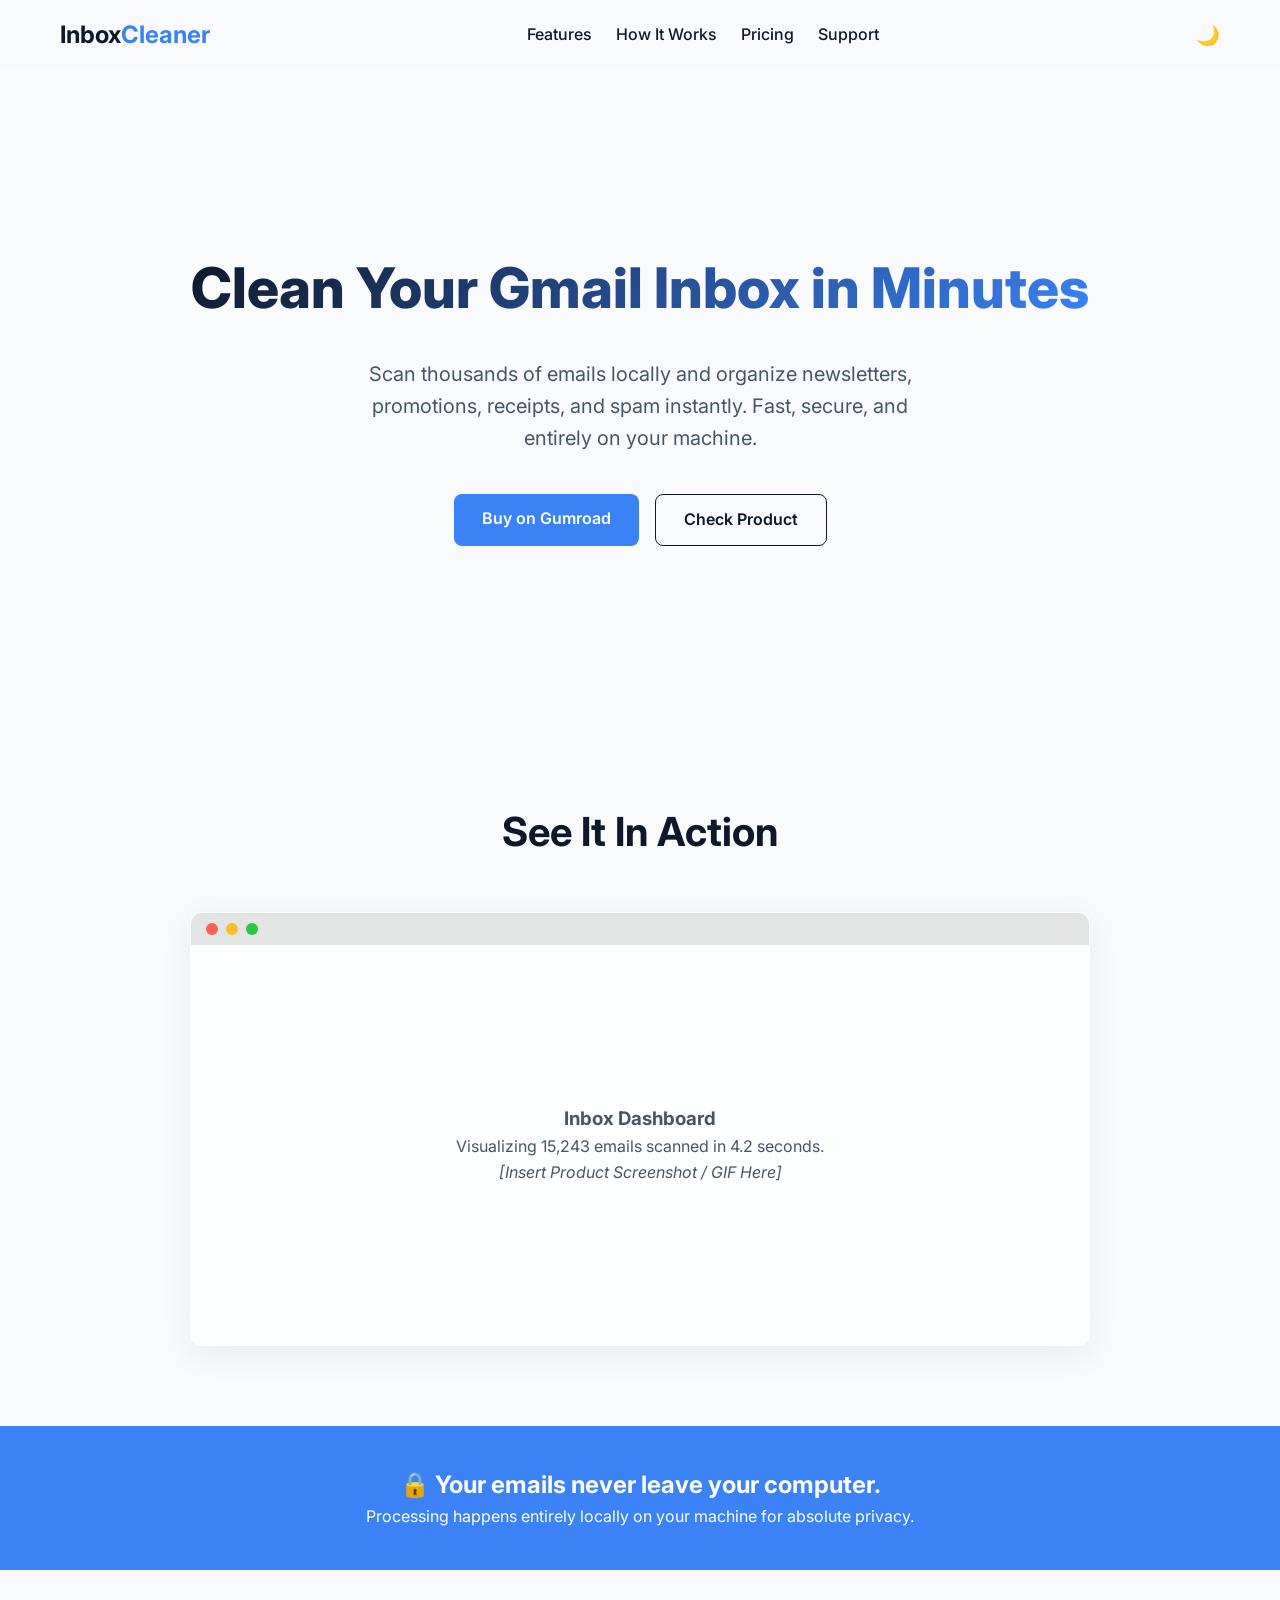
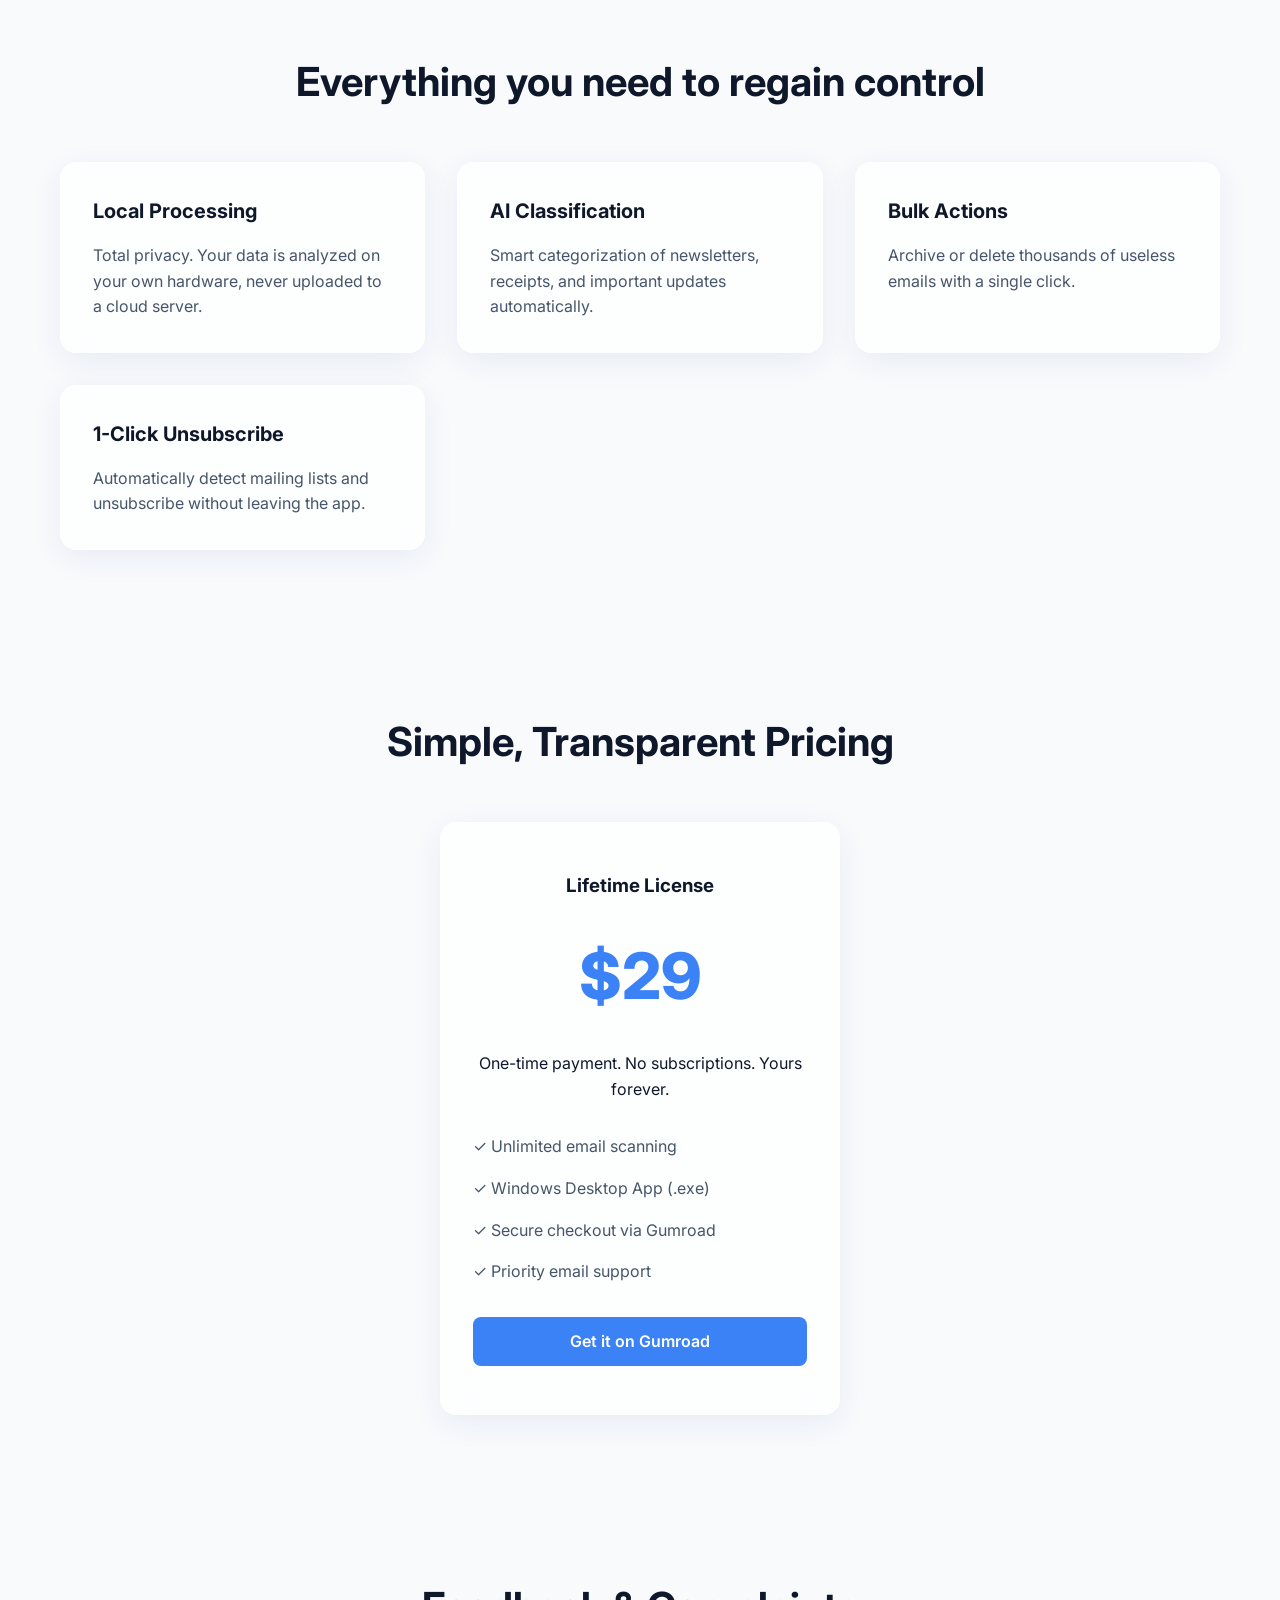
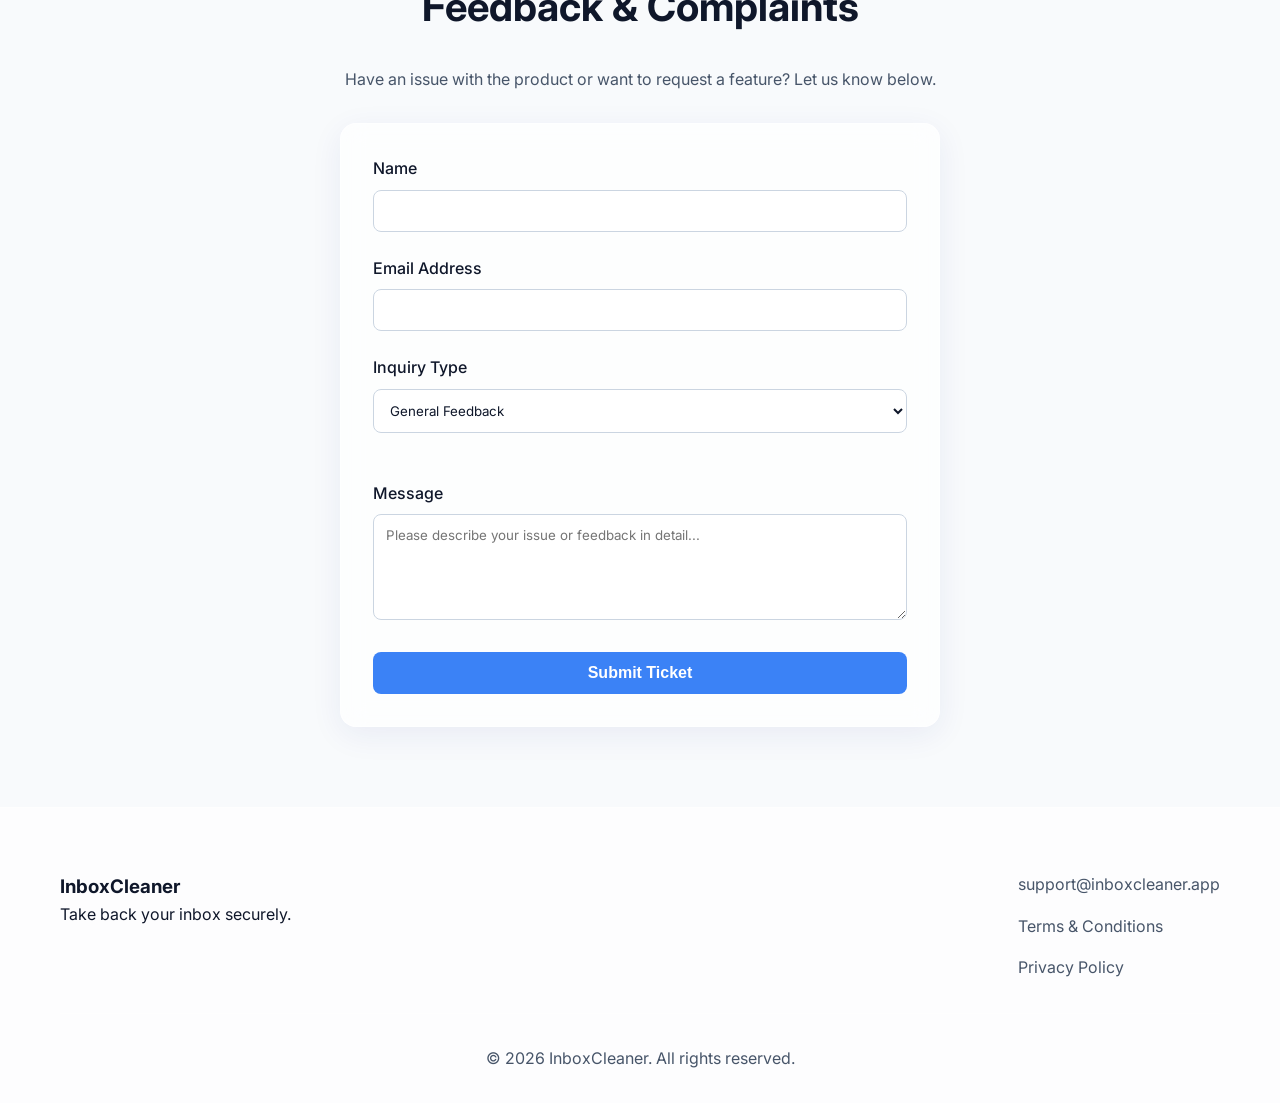
==== index.html @ 6bdd6418 "first commit" ====
<!DOCTYPE html>
<html lang="en">
<head>
    <meta charset="UTF-8">
    <meta name="viewport" content="width=device-width, initial-scale=1.0">
    <title>InboxCleaner | Clean Your Gmail Inbox in Minutes</title>
    <meta name="description" content="A powerful desktop application to scan, organize, and clean your Gmail inbox locally and securely.">
    <link rel="preconnect" href="https://fonts.googleapis.com">
    <link rel="preconnect" href="https://fonts.gstatic.com" crossorigin>
    <link href="https://fonts.googleapis.com/css2?family=Inter:wght@300;400;600;700&display=swap" rel="stylesheet">
    <link rel="stylesheet" href="styles.css">
</head>
<body>
    <nav class="navbar">
        <div class="container nav-container">
            <a href="index.html" class="logo">Inbox<span>Cleaner</span></a>
            <div class="nav-links">
                <a href="#features">Features</a>
                <a href="how.html">How It Works</a>
                <a href="#pricing">Pricing</a>
                <a href="#contact">Support</a>
            </div>
            <button id="theme-toggle" aria-label="Toggle Dark Mode">🌙</button>
        </div>
    </nav>

    <header class="hero section animate-on-scroll">
        <div class="container hero-content">
            <h1>Clean Your Gmail Inbox in Minutes</h1>
            <p>Scan thousands of emails locally and organize newsletters, promotions, receipts, and spam instantly. Fast, secure, and entirely on your machine.</p>
            <div class="hero-buttons">
                <a href="https://yourname.gumroad.com/l/inboxcleaner" target="_blank" class="btn btn-primary">Buy on Gumroad</a>
                <a href="#demo" class="btn btn-secondary">Check Product</a>
            </div>
        </div>
    </header>

    <section class="demo section animate-on-scroll" id="demo">
        <div class="container">
            <h2 class="section-title">See It In Action</h2>
            <div class="browser-mockup glass">
                <div class="mockup-header">
                    <span class="dot red"></span>
                    <span class="dot yellow"></span>
                    <span class="dot green"></span>
                </div>
                <div class="mockup-body">
                    <div class="demo-placeholder">
                        <h3>Inbox Dashboard</h3>
                        <p>Visualizing 15,243 emails scanned in 4.2 seconds.</p>
                        <p><em>[Insert Product Screenshot / GIF Here]</em></p>
                    </div>
                </div>
            </div>
        </div>
    </section>

    <section class="privacy-banner animate-on-scroll">
        <div class="container">
            <h2>🔒 Your emails never leave your computer.</h2>
            <p>Processing happens entirely locally on your machine for absolute privacy.</p>
        </div>
    </section>

    <section class="features section" id="features">
        <div class="container">
            <h2 class="section-title animate-on-scroll">Everything you need to regain control</h2>
            <div class="grid features-grid">
                <div class="card glass animate-on-scroll">
                    <h3>Local Processing</h3>
                    <p>Total privacy. Your data is analyzed on your own hardware, never uploaded to a cloud server.</p>
                </div>
                <div class="card glass animate-on-scroll">
                    <h3>AI Classification</h3>
                    <p>Smart categorization of newsletters, receipts, and important updates automatically.</p>
                </div>
                <div class="card glass animate-on-scroll">
                    <h3>Bulk Actions</h3>
                    <p>Archive or delete thousands of useless emails with a single click.</p>
                </div>
                <div class="card glass animate-on-scroll">
                    <h3>1-Click Unsubscribe</h3>
                    <p>Automatically detect mailing lists and unsubscribe without leaving the app.</p>
                </div>
            </div>
        </div>
    </section>

    <section class="pricing section" id="pricing">
        <div class="container">
            <h2 class="section-title animate-on-scroll">Simple, Transparent Pricing</h2>
            <div class="pricing-card glass animate-on-scroll">
                <h3>Lifetime License</h3>
                <div class="price">$29</div>
                <p>One-time payment. No subscriptions. Yours forever.</p>
                <ul class="pricing-features">
                    <li>✓ Unlimited email scanning</li>
                    <li>✓ Windows Desktop App (.exe)</li>
                    <li>✓ Secure checkout via Gumroad</li>
                    <li>✓ Priority email support</li>
                </ul>
                <a href="https://yourname.gumroad.com/l/inboxcleaner" target="_blank" class="btn btn-primary full-width">Get it on Gumroad</a>
            </div>
        </div>
    </section>

    <section class="contact section" id="contact">
        <div class="container">
            <h2 class="section-title animate-on-scroll">Feedback & Complaints</h2>
            <p class="text-center animate-on-scroll" style="margin-top: -20px; margin-bottom: 30px; color: var(--text-muted);">Have an issue with the product or want to request a feature? Let us know below.</p>
            
            <form action="https://formsubmit.co/your-email@example.com" method="POST" class="contact-form glass animate-on-scroll">
                <input type="hidden" name="_subject" value="InboxCleaner: New Feedback/Complaint">
                <input type="hidden" name="_captcha" value="false">
                <input type="hidden" name="_next" value="https://yourwebsite.com/thanks.html">
                
                <div class="form-group">
                    <label for="name">Name</label>
                    <input type="text" id="name" name="name" required>
                </div>
                <div class="form-group">
                    <label for="email">Email Address</label>
                    <input type="email" id="email" name="email" required>
                </div>
                <div class="form-group">
                    <label for="type">Inquiry Type</label>
                    <select id="type" name="type" required style="width: 100%; padding: 12px; border-radius: 8px; border: 1px solid var(--input-border); background: var(--input-bg); color: var(--text-color); font-family: inherit; margin-bottom: 1.5rem;">
                        <option value="General Feedback">General Feedback</option>
                        <option value="Bug / Complaint">Bug Report / Complaint</option>
                        <option value="Feature Request">Feature Request</option>
                        <option value="Payment Issue">Payment/Gumroad Issue</option>
                    </select>
                </div>
                <div class="form-group">
                    <label for="message">Message</label>
                    <textarea id="message" name="message" rows="5" required placeholder="Please describe your issue or feedback in detail..."></textarea>
                </div>
                <button type="submit" class="btn btn-primary full-width">Submit Ticket</button>
            </form>
        </div>
    </section>

    <footer class="footer">
        <div class="container">
            <div class="footer-content">
                <div class="footer-brand">
                    <h3>Inbox<span>Cleaner</span></h3>
                    <p>Take back your inbox securely.</p>
                </div>
                <div class="footer-links">
                    <a href="mailto:support@inboxcleaner.app">support@inboxcleaner.app</a>
                    <a href="terms.html">Terms & Conditions</a>
                    <a href="terms.html#privacy">Privacy Policy</a>
                </div>
            </div>
            <div class="footer-bottom">
                <p>&copy; 2026 InboxCleaner. All rights reserved.</p>
            </div>
        </div>
    </footer>

    <script src="script.js"></script>
</body>
</html>
---- styles.css ----
:root {
    --bg-color: #f8fafc;
    --text-color: #0f172a;
    --text-muted: #475569;
    --primary-color: #3b82f6;
    --primary-hover: #2563eb;
    --card-bg: rgba(255, 255, 255, 0.7);
    --card-border: rgba(255, 255, 255, 0.5);
    --glass-shadow: 0 8px 32px 0 rgba(31, 38, 135, 0.07);
    --nav-bg: rgba(248, 250, 252, 0.8);
    --input-bg: #ffffff;
    --input-border: #cbd5e1;
    --transition: all 0.3s ease;
}

[data-theme="dark"] {
    --bg-color: #0f172a;
    --text-color: #f8fafc;
    --text-muted: #94a3b8;
    --primary-color: #60a5fa;
    --primary-hover: #3b82f6;
    --card-bg: rgba(30, 41, 59, 0.7);
    --card-border: rgba(255, 255, 255, 0.1);
    --glass-shadow: 0 8px 32px 0 rgba(0, 0, 0, 0.3);
    --nav-bg: rgba(15, 23, 42, 0.8);
    --input-bg: #1e293b;
    --input-border: #334155;
}

* { margin: 0; padding: 0; box-sizing: border-box; }

html { scroll-behavior: smooth; }

body {
    font-family: 'Inter', sans-serif;
    background-color: var(--bg-color);
    color: var(--text-color);
    line-height: 1.6;
    transition: background-color 0.3s, color 0.3s;
    overflow-x: hidden;
}

a { text-decoration: none; color: inherit; }

.container {
    max-width: 1200px;
    margin: 0 auto;
    padding: 0 20px;
}

.section { padding: 80px 0; }
.text-center { text-align: center; }

.section-title {
    text-align: center;
    font-size: 2.5rem;
    margin-bottom: 3rem;
    font-weight: 700;
}

.glass {
    background: var(--card-bg);
    backdrop-filter: blur(12px);
    -webkit-backdrop-filter: blur(12px);
    border: 1px solid var(--card-border);
    border-radius: 16px;
    box-shadow: var(--glass-shadow);
}

.btn {
    display: inline-block;
    padding: 12px 28px;
    border-radius: 8px;
    font-weight: 600;
    cursor: pointer;
    transition: var(--transition);
    border: none;
    font-size: 1rem;
    text-align: center;
}

.btn-primary { background-color: var(--primary-color); color: #ffffff; }
.btn-primary:hover { background-color: var(--primary-hover); transform: translateY(-2px); }
.btn-secondary { background-color: transparent; color: var(--text-color); border: 1px solid var(--text-color); }
.btn-secondary:hover { background-color: var(--text-color); color: var(--bg-color); }
.full-width { width: 100%; display: block; }

.navbar {
    position: fixed;
    top: 0;
    width: 100%;
    background: var(--nav-bg);
    backdrop-filter: blur(10px);
    z-index: 1000;
    border-bottom: 1px solid var(--card-border);
}

.nav-container { display: flex; justify-content: space-between; align-items: center; height: 70px; }
.logo { font-size: 1.5rem; font-weight: 700; }
.logo span { color: var(--primary-color); }
.nav-links a { margin-left: 20px; font-weight: 500; transition: color 0.2s; }
.nav-links a:hover { color: var(--primary-color); }
#theme-toggle { background: none; border: none; font-size: 1.2rem; cursor: pointer; margin-left: 20px; }

.hero { padding-top: 150px; text-align: center; min-height: 80vh; display: flex; align-items: center; }
.hero h1 { font-size: 3.5rem; font-weight: 800; margin-bottom: 1.5rem; background: linear-gradient(135deg, var(--text-color), var(--primary-color)); -webkit-background-clip: text; -webkit-text-fill-color: transparent; }
.hero p { font-size: 1.25rem; color: var(--text-muted); max-width: 600px; margin: 0 auto 2.5rem; }
.hero-buttons { display: flex; gap: 1rem; justify-content: center; }

.browser-mockup { max-width: 900px; margin: 0 auto; border-radius: 12px; overflow: hidden; }
.mockup-header { background: rgba(0,0,0,0.1); padding: 10px 15px; display: flex; gap: 8px; }
.dot { width: 12px; height: 12px; border-radius: 50%; }
.dot.red { background: #ff5f56; } .dot.yellow { background: #ffbd2e; } .dot.green { background: #27c93f; }
.mockup-body { padding: 40px; min-height: 400px; display: flex; align-items: center; justify-content: center; text-align: center; color: var(--text-muted); }

.privacy-banner { background-color: var(--primary-color); color: white; padding: 40px 0; text-align: center; }

.grid { display: grid; grid-template-columns: repeat(auto-fit, minmax(300px, 1fr)); gap: 2rem; }
.features .card { padding: 2rem; transition: transform 0.3s ease; }
.features .card:hover { transform: translateY(-5px); }
.features h3 { margin-bottom: 1rem; font-size: 1.25rem; }
.features p { color: var(--text-muted); }

.pricing-card { max-width: 400px; margin: 0 auto; padding: 3rem 2rem; text-align: center; }
.price { font-size: 4rem; font-weight: 800; margin: 1.5rem 0; color: var(--primary-color); }
.pricing-features { list-style: none; margin: 2rem 0; text-align: left; }
.pricing-features li { margin-bottom: 1rem; color: var(--text-muted); }

/* Forms */
.contact-form { max-width: 600px; margin: 0 auto; padding: 2rem; }
.form-group { margin-bottom: 1.5rem; }
.form-group label { display: block; margin-bottom: 0.5rem; font-weight: 500; }
.form-group input, .form-group textarea, .form-group select { width: 100%; padding: 12px; border-radius: 8px; border: 1px solid var(--input-border); background: var(--input-bg); color: var(--text-color); font-family: inherit; transition: var(--transition); }
.form-group input:focus, .form-group textarea:focus, .form-group select:focus { outline: none; border-color: var(--primary-color); box-shadow: 0 0 0 2px rgba(59, 130, 246, 0.2); }

/* Legal Content styling */
.legal-content h2 { margin: 2rem 0 1rem; font-size: 1.5rem; color: var(--primary-color); }
.legal-content p, .legal-content ul { margin-bottom: 1rem; color: var(--text-muted); line-height: 1.8; }
.legal-content ul { padding-left: 2rem; }
.legal-content li { margin-bottom: 0.5rem; }

/* Footer */
.footer { background: var(--card-bg); border-top: 1px solid var(--card-border); padding: 4rem 0 2rem; }
.footer-content { display: flex; justify-content: space-between; flex-wrap: wrap; gap: 2rem; margin-bottom: 2rem; }
.footer-links { display: flex; flex-direction: column; gap: 1rem; }
.footer-links a { color: var(--text-muted); transition: color 0.2s; }
.footer-links a:hover { color: var(--primary-color); }
.footer-bottom { text-align: center; color: var(--text-muted); padding-top: 2rem; border-top: 1px solid var(--card-border); }

/* Animations */
.animate-on-scroll { opacity: 0; transform: translateY(30px); transition: opacity 0.6s ease-out, transform 0.6s ease-out; }
.animate-on-scroll.visible { opacity: 1; transform: translateY(0); }

/* Responsive */
@media (max-width: 768px) {
    .nav-links { display: none; }
    .hero h1 { font-size: 2.5rem; }
    .hero-buttons { flex-direction: column; }
    .footer-content { flex-direction: column; text-align: center; }
}
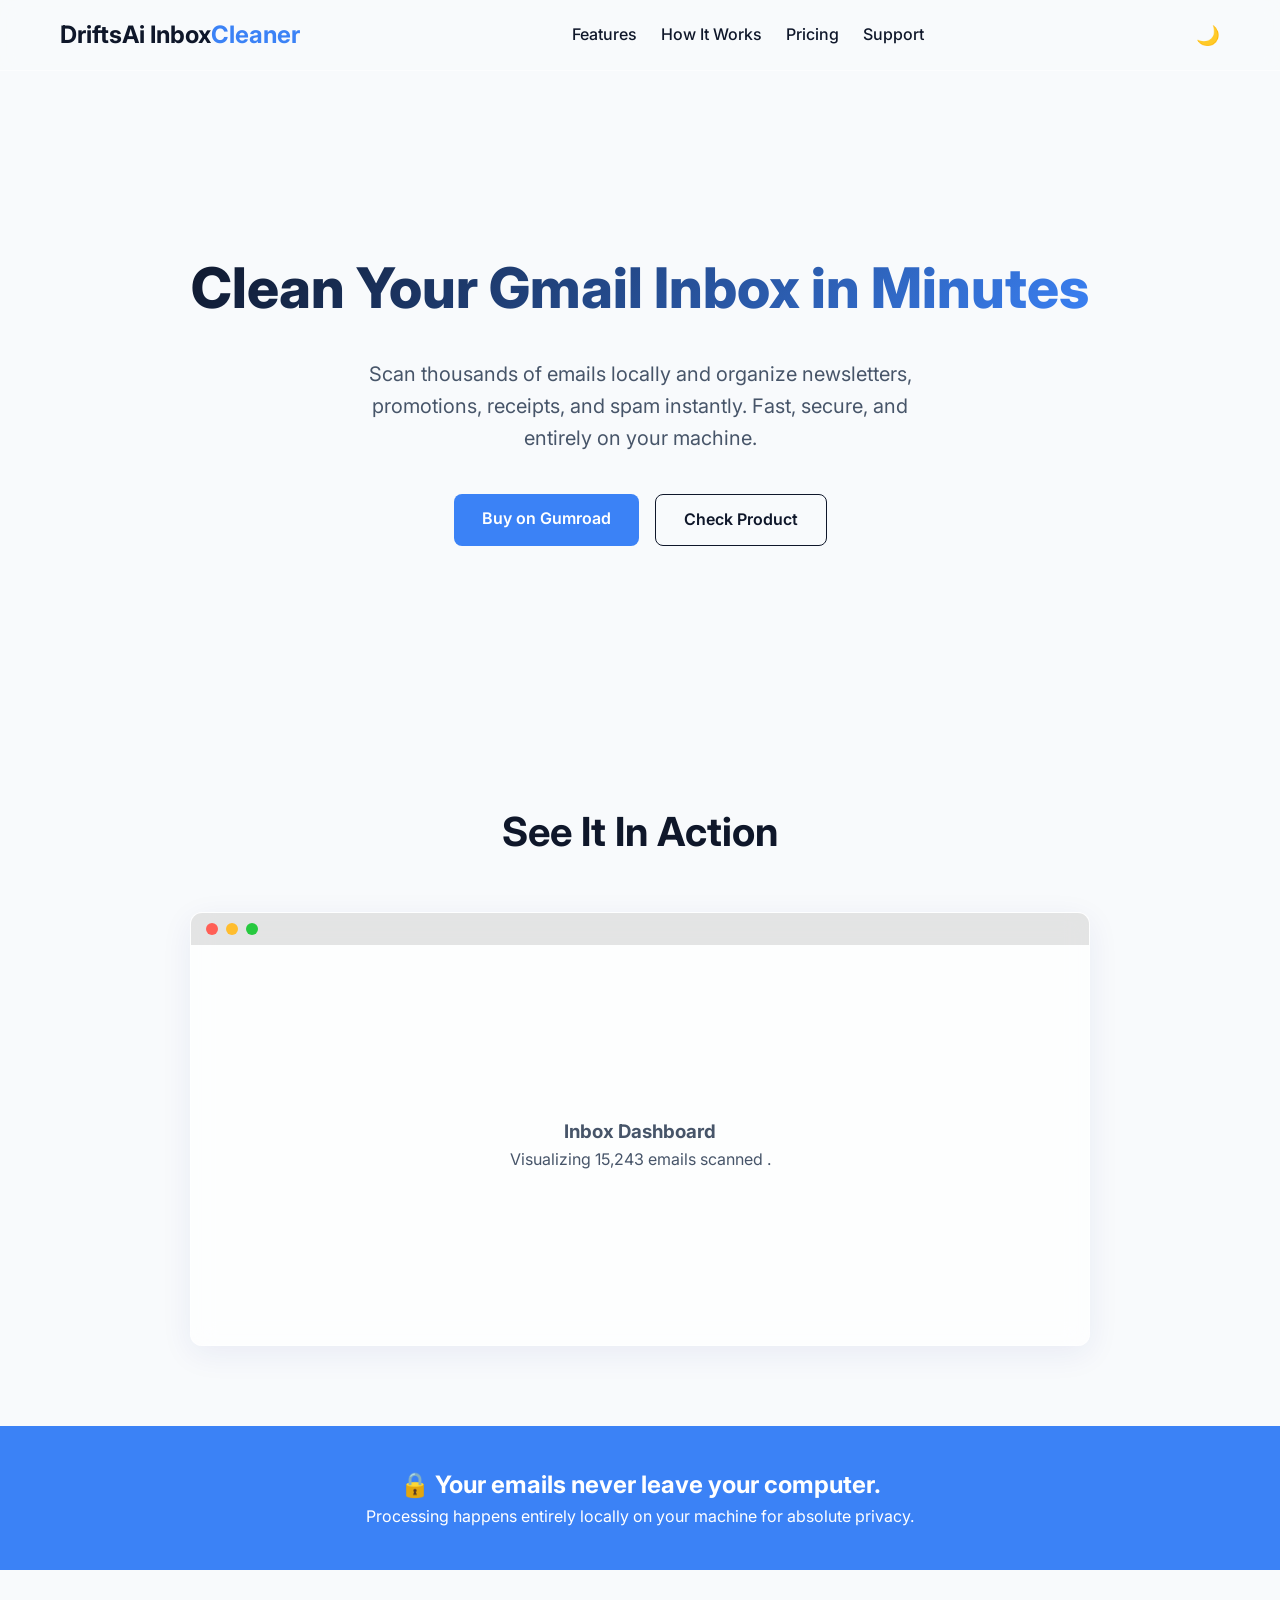
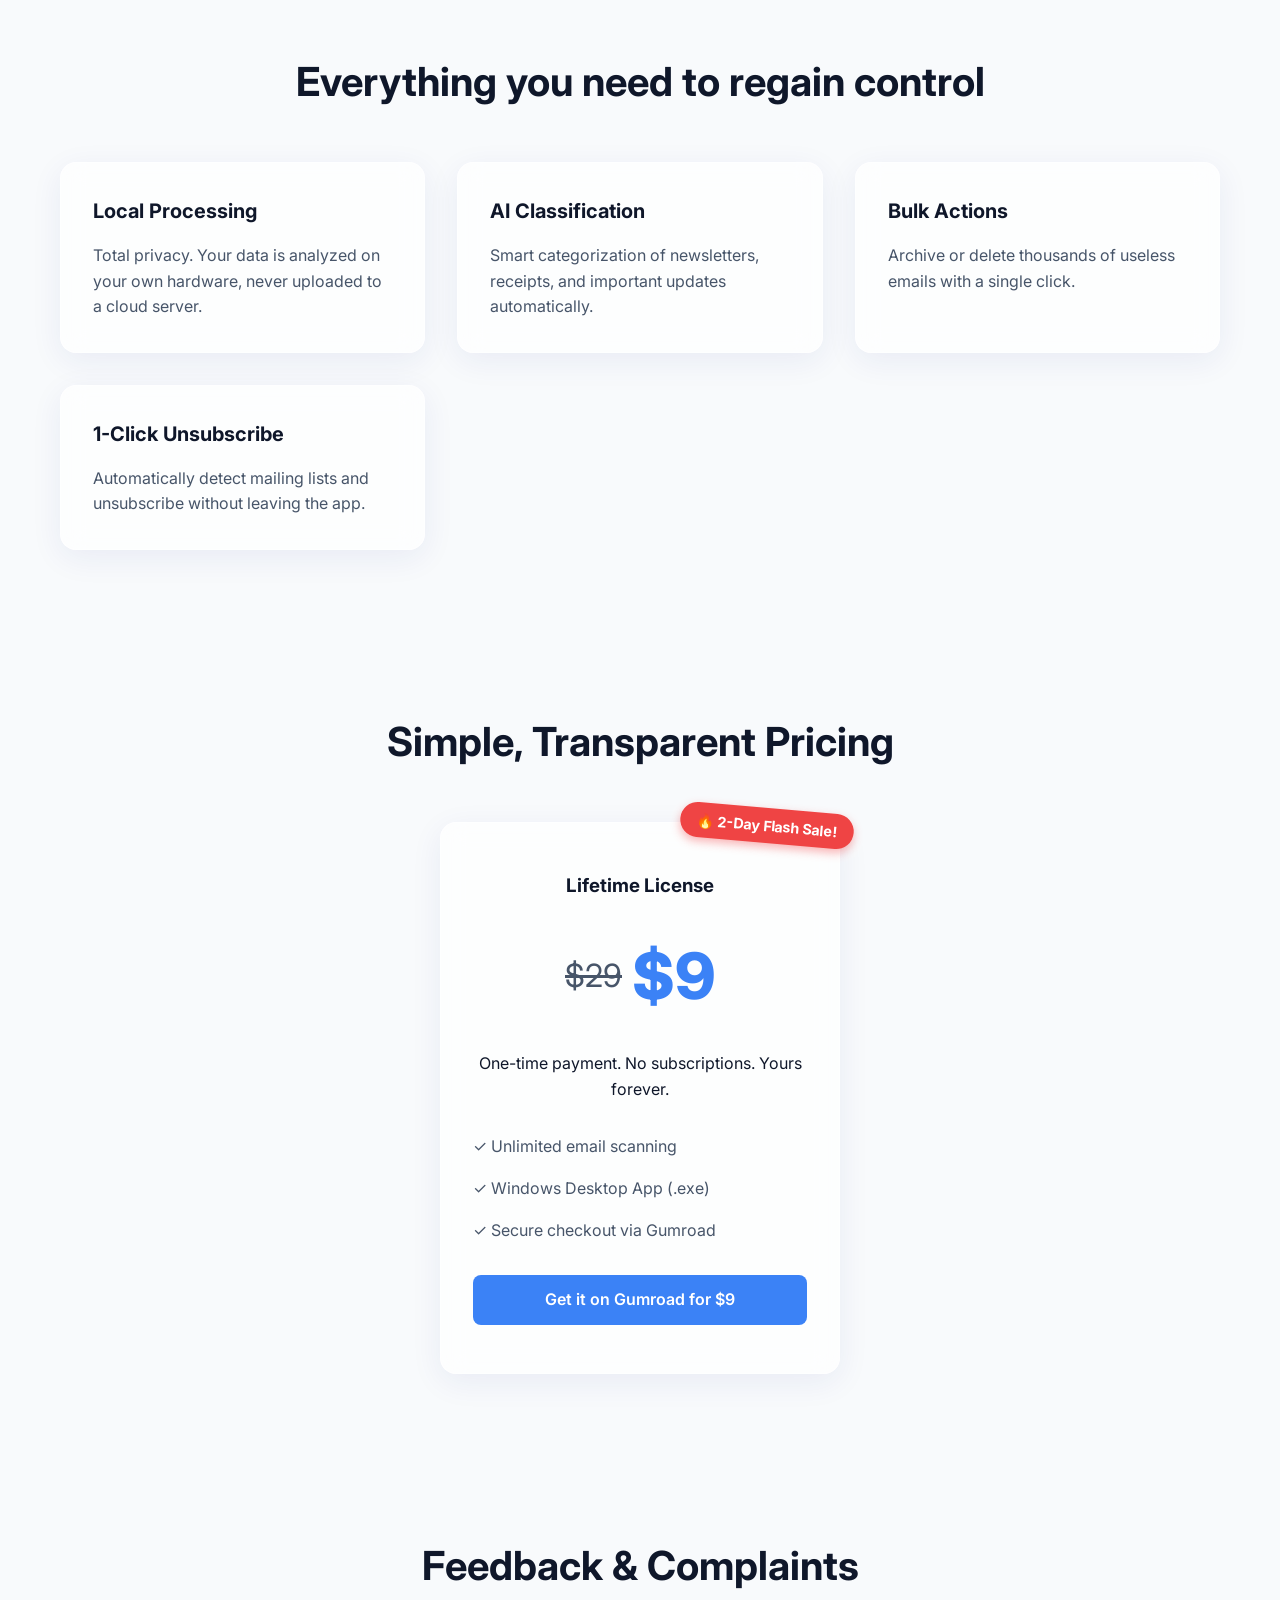
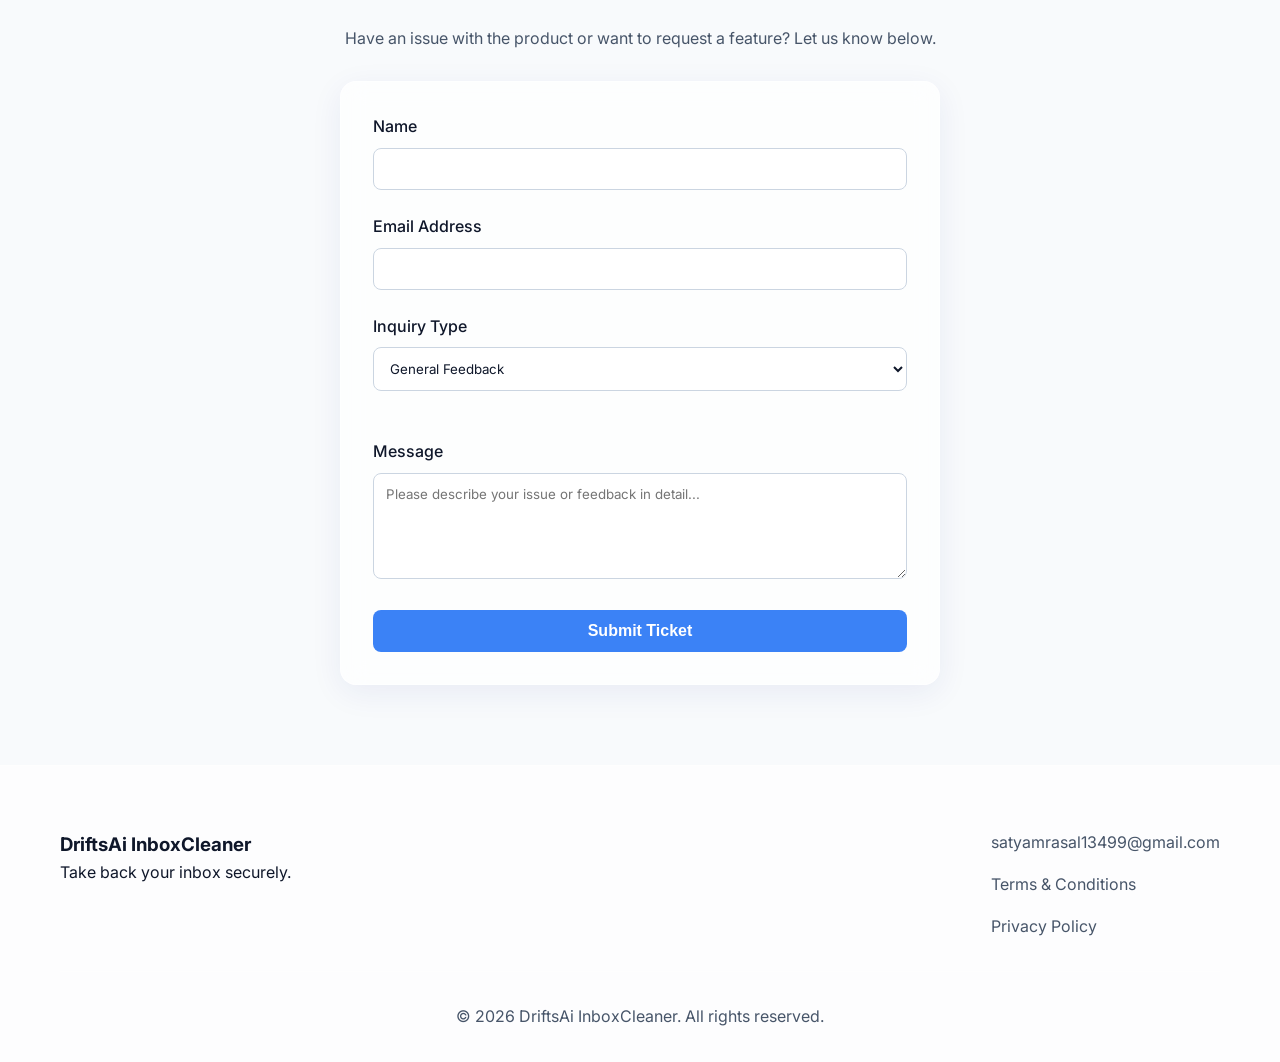
==== commit 3f4219b0: "Initial commit for Driftsai InboxCleaner" ====
--- a/index.html
+++ b/index.html
@@ -3,17 +3,18 @@
 <head>
     <meta charset="UTF-8">
     <meta name="viewport" content="width=device-width, initial-scale=1.0">
-    <title>InboxCleaner | Clean Your Gmail Inbox in Minutes</title>
+    <title>DriftsAi InboxCleaner | Clean Your Gmail Inbox in Minutes</title>
     <meta name="description" content="A powerful desktop application to scan, organize, and clean your Gmail inbox locally and securely.">
     <link rel="preconnect" href="https://fonts.googleapis.com">
     <link rel="preconnect" href="https://fonts.gstatic.com" crossorigin>
     <link href="https://fonts.googleapis.com/css2?family=Inter:wght@300;400;600;700&display=swap" rel="stylesheet">
     <link rel="stylesheet" href="styles.css">
 </head>
+
 <body>
     <nav class="navbar">
         <div class="container nav-container">
-            <a href="index.html" class="logo">Inbox<span>Cleaner</span></a>
+            <a href="index.html" class="logo">DriftsAi Inbox<span>Cleaner</span></a>
             <div class="nav-links">
                 <a href="#features">Features</a>
                 <a href="how.html">How It Works</a>
@@ -47,8 +48,8 @@
                 <div class="mockup-body">
                     <div class="demo-placeholder">
                         <h3>Inbox Dashboard</h3>
-                        <p>Visualizing 15,243 emails scanned in 4.2 seconds.</p>
-                        <p><em>[Insert Product Screenshot / GIF Here]</em></p>
+                        <p>Visualizing 15,243 emails scanned .</p>
+                        <p><em></em></p>
                     </div>
                 </div>
             </div>
@@ -89,17 +90,28 @@
     <section class="pricing section" id="pricing">
         <div class="container">
             <h2 class="section-title animate-on-scroll">Simple, Transparent Pricing</h2>
-            <div class="pricing-card glass animate-on-scroll">
+            
+            <div class="pricing-card glass animate-on-scroll" style="position: relative;">
+                
+                <div style="position: absolute; top: -15px; right: -15px; background: #ef4444; color: white; padding: 6px 16px; border-radius: 20px; font-weight: 700; font-size: 0.9rem; box-shadow: 0 4px 10px rgba(239, 68, 68, 0.4); transform: rotate(5deg); z-index: 10;">
+                    🔥 2-Day Flash Sale!
+                </div>
+
                 <h3>Lifetime License</h3>
-                <div class="price">$29</div>
+                
+                <div class="price" style="display: flex; align-items: center; justify-content: center; gap: 10px;">
+                    <span style="text-decoration: line-through; color: var(--text-muted); font-size: 2rem; font-weight: 400;">$29</span>
+                    <span>$9</span>
+                </div>
+                
                 <p>One-time payment. No subscriptions. Yours forever.</p>
                 <ul class="pricing-features">
                     <li>✓ Unlimited email scanning</li>
                     <li>✓ Windows Desktop App (.exe)</li>
                     <li>✓ Secure checkout via Gumroad</li>
-                    <li>✓ Priority email support</li>
                 </ul>
-                <a href="https://yourname.gumroad.com/l/inboxcleaner" target="_blank" class="btn btn-primary full-width">Get it on Gumroad</a>
+                
+                <a href="https://yourname.gumroad.com/l/inboxcleaner" target="_blank" class="btn btn-primary full-width">Get it on Gumroad for $9</a>
             </div>
         </div>
     </section>
@@ -109,10 +121,10 @@
             <h2 class="section-title animate-on-scroll">Feedback & Complaints</h2>
             <p class="text-center animate-on-scroll" style="margin-top: -20px; margin-bottom: 30px; color: var(--text-muted);">Have an issue with the product or want to request a feature? Let us know below.</p>
             
-            <form action="https://formsubmit.co/your-email@example.com" method="POST" class="contact-form glass animate-on-scroll">
+            <form action="https://formsubmit.co/satyamrasal13499@gmail.com" method="POST" class="contact-form glass animate-on-scroll">
                 <input type="hidden" name="_subject" value="InboxCleaner: New Feedback/Complaint">
                 <input type="hidden" name="_captcha" value="false">
-                <input type="hidden" name="_next" value="https://yourwebsite.com/thanks.html">
+                <input type="hidden" name="_next" value="https://Driftsai.com/thanks.html">
                 
                 <div class="form-group">
                     <label for="name">Name</label>
@@ -144,17 +156,17 @@
         <div class="container">
             <div class="footer-content">
                 <div class="footer-brand">
-                    <h3>Inbox<span>Cleaner</span></h3>
+                    <h3>DriftsAi Inbox<span>Cleaner</span></h3>
                     <p>Take back your inbox securely.</p>
                 </div>
                 <div class="footer-links">
-                    <a href="mailto:support@inboxcleaner.app">support@inboxcleaner.app</a>
+                    <a href="mailto:satyamrasal13499@gmail.com">satyamrasal13499@gmail.com</a>
                     <a href="terms.html">Terms & Conditions</a>
                     <a href="terms.html#privacy">Privacy Policy</a>
                 </div>
             </div>
             <div class="footer-bottom">
-                <p>&copy; 2026 InboxCleaner. All rights reserved.</p>
+                <p>&copy; 2026 DriftsAi InboxCleaner. All rights reserved.</p>
             </div>
         </div>
     </footer>
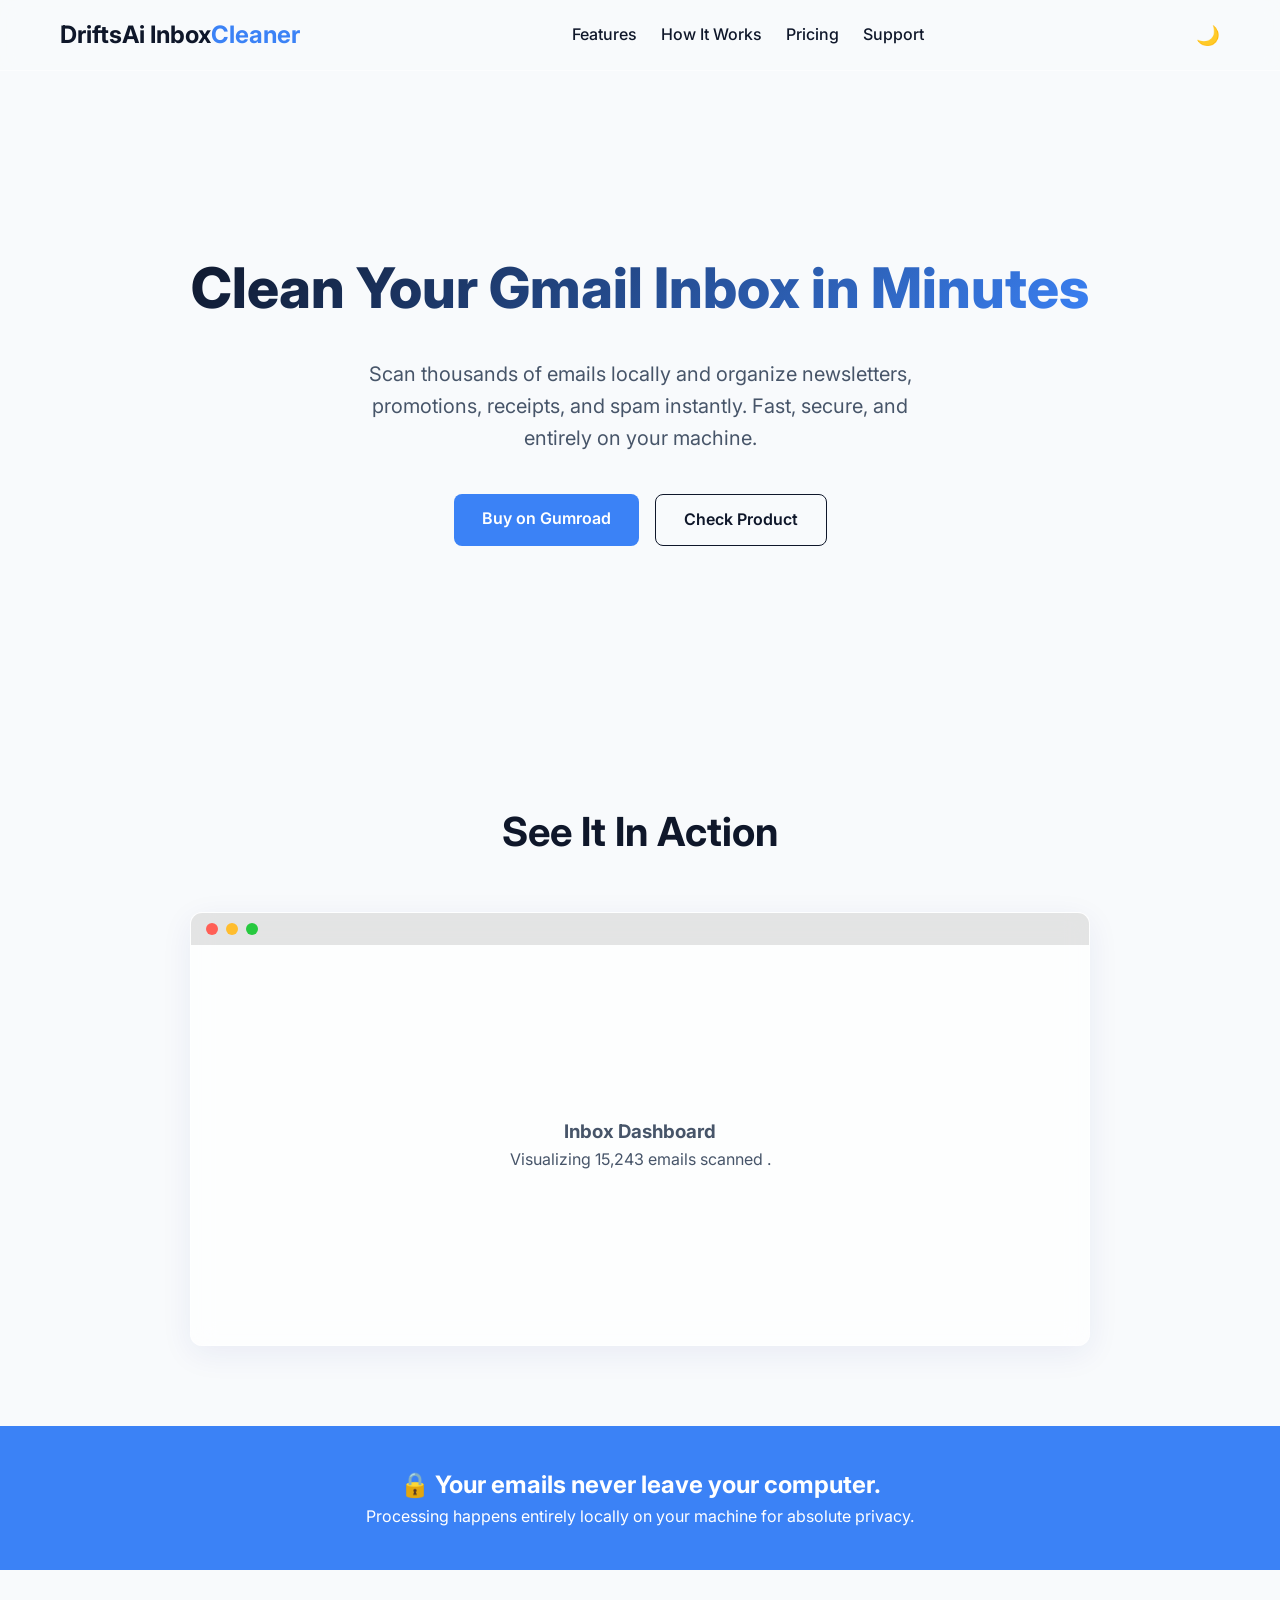
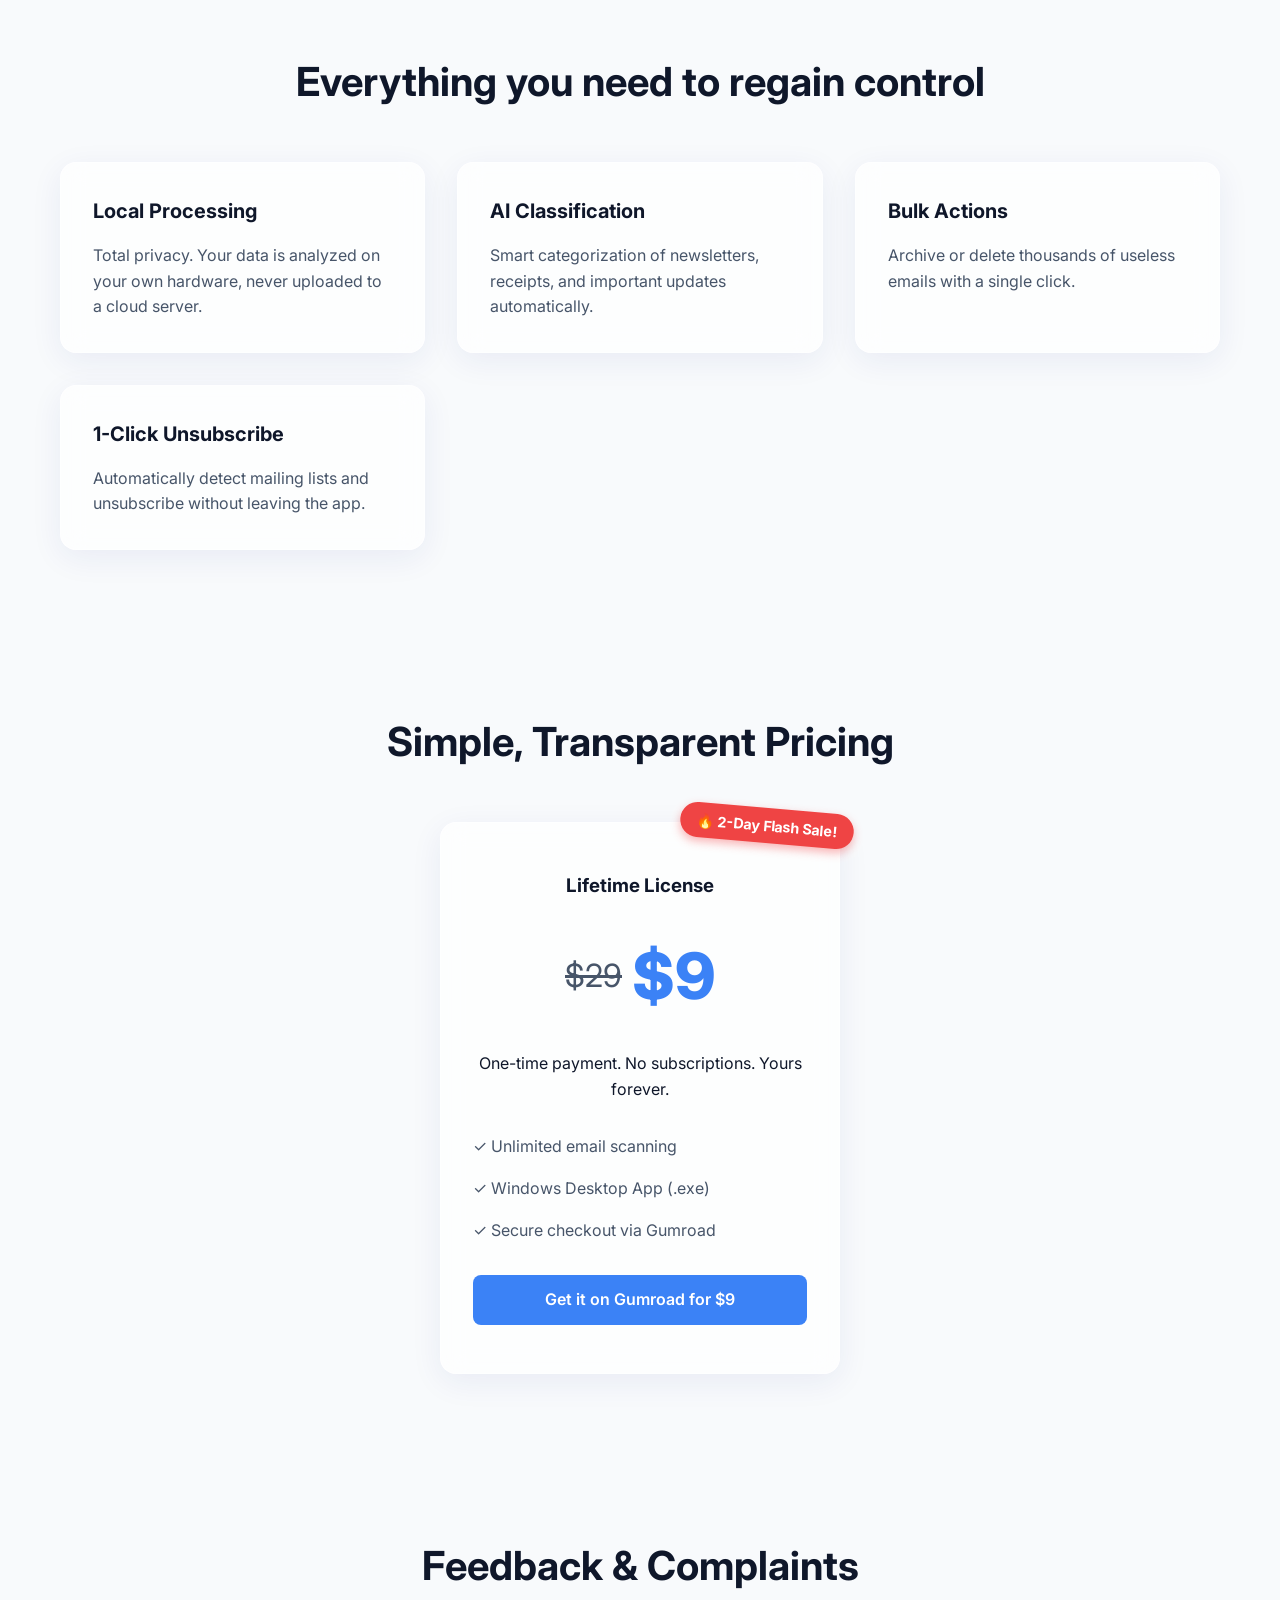
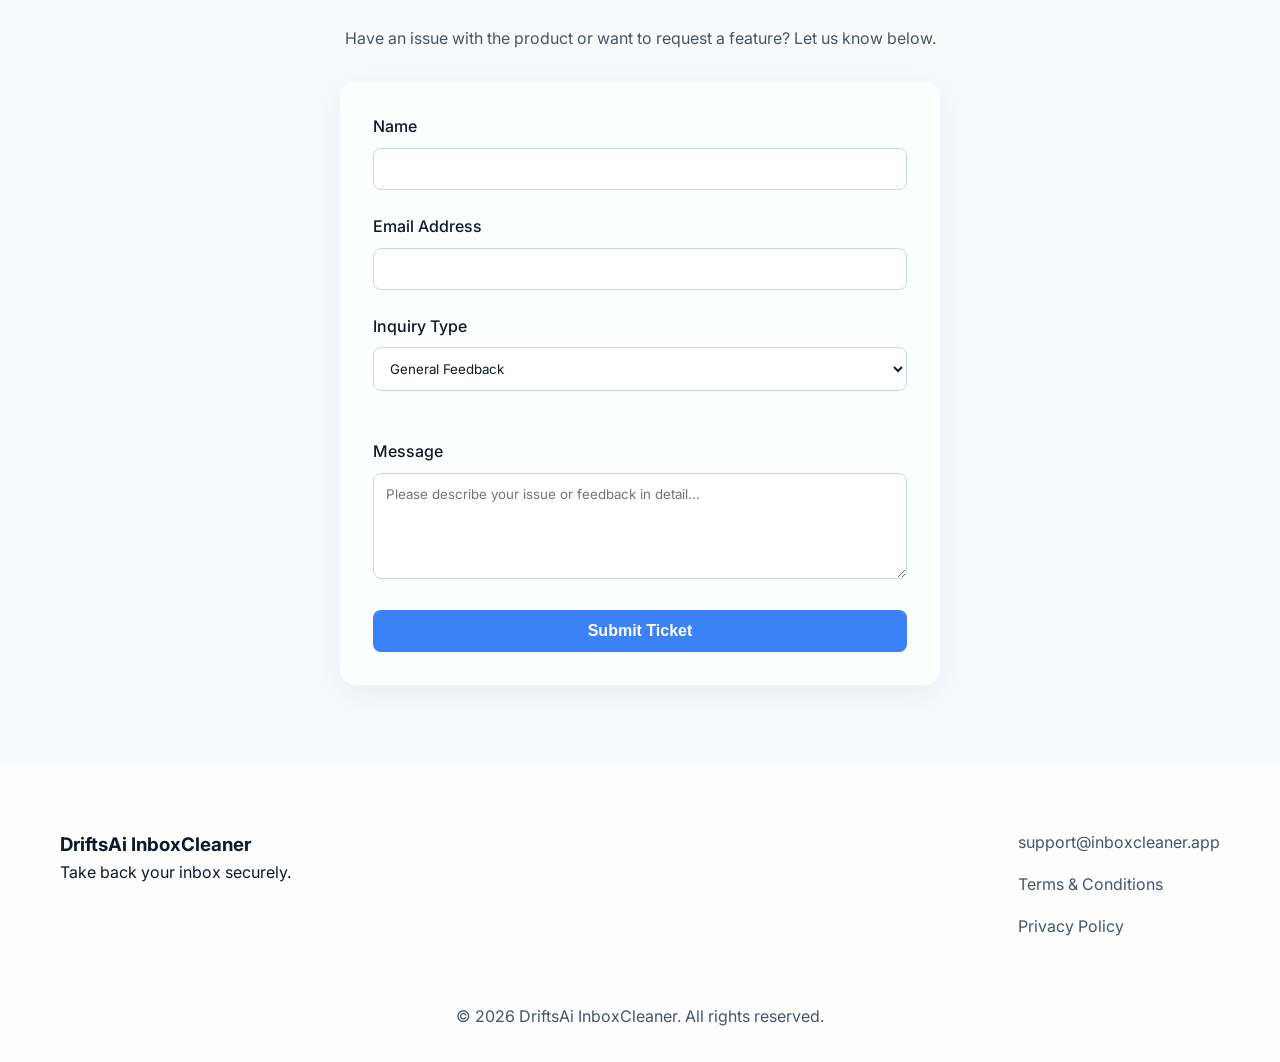
==== commit 7ae7a100: "Initial commit for Driftsai InboxCleaner" ====
--- a/index.html
+++ b/index.html
@@ -30,7 +30,7 @@
             <h1>Clean Your Gmail Inbox in Minutes</h1>
             <p>Scan thousands of emails locally and organize newsletters, promotions, receipts, and spam instantly. Fast, secure, and entirely on your machine.</p>
             <div class="hero-buttons">
-                <a href="https://yourname.gumroad.com/l/inboxcleaner" target="_blank" class="btn btn-primary">Buy on Gumroad</a>
+                <a href="https://satyamrasal.gumroad.com/l/driftsai" target="_blank" class="btn btn-primary">Buy on Gumroad</a>
                 <a href="#demo" class="btn btn-secondary">Check Product</a>
             </div>
         </div>
@@ -111,7 +111,7 @@
                     <li>✓ Secure checkout via Gumroad</li>
                 </ul>
                 
-                <a href="https://yourname.gumroad.com/l/inboxcleaner" target="_blank" class="btn btn-primary full-width">Get it on Gumroad for $9</a>
+                <a href="https://satyamrasal.gumroad.com/l/driftsai" target="_blank" class="btn btn-primary full-width">Get it on Gumroad for $9</a>
             </div>
         </div>
     </section>
@@ -160,7 +160,7 @@
                     <p>Take back your inbox securely.</p>
                 </div>
                 <div class="footer-links">
-                    <a href="mailto:satyamrasal13499@gmail.com">satyamrasal13499@gmail.com</a>
+                    <a href="mailto:satyamrasal13499@gmail.com">support@inboxcleaner.app</a>
                     <a href="terms.html">Terms & Conditions</a>
                     <a href="terms.html#privacy">Privacy Policy</a>
                 </div>
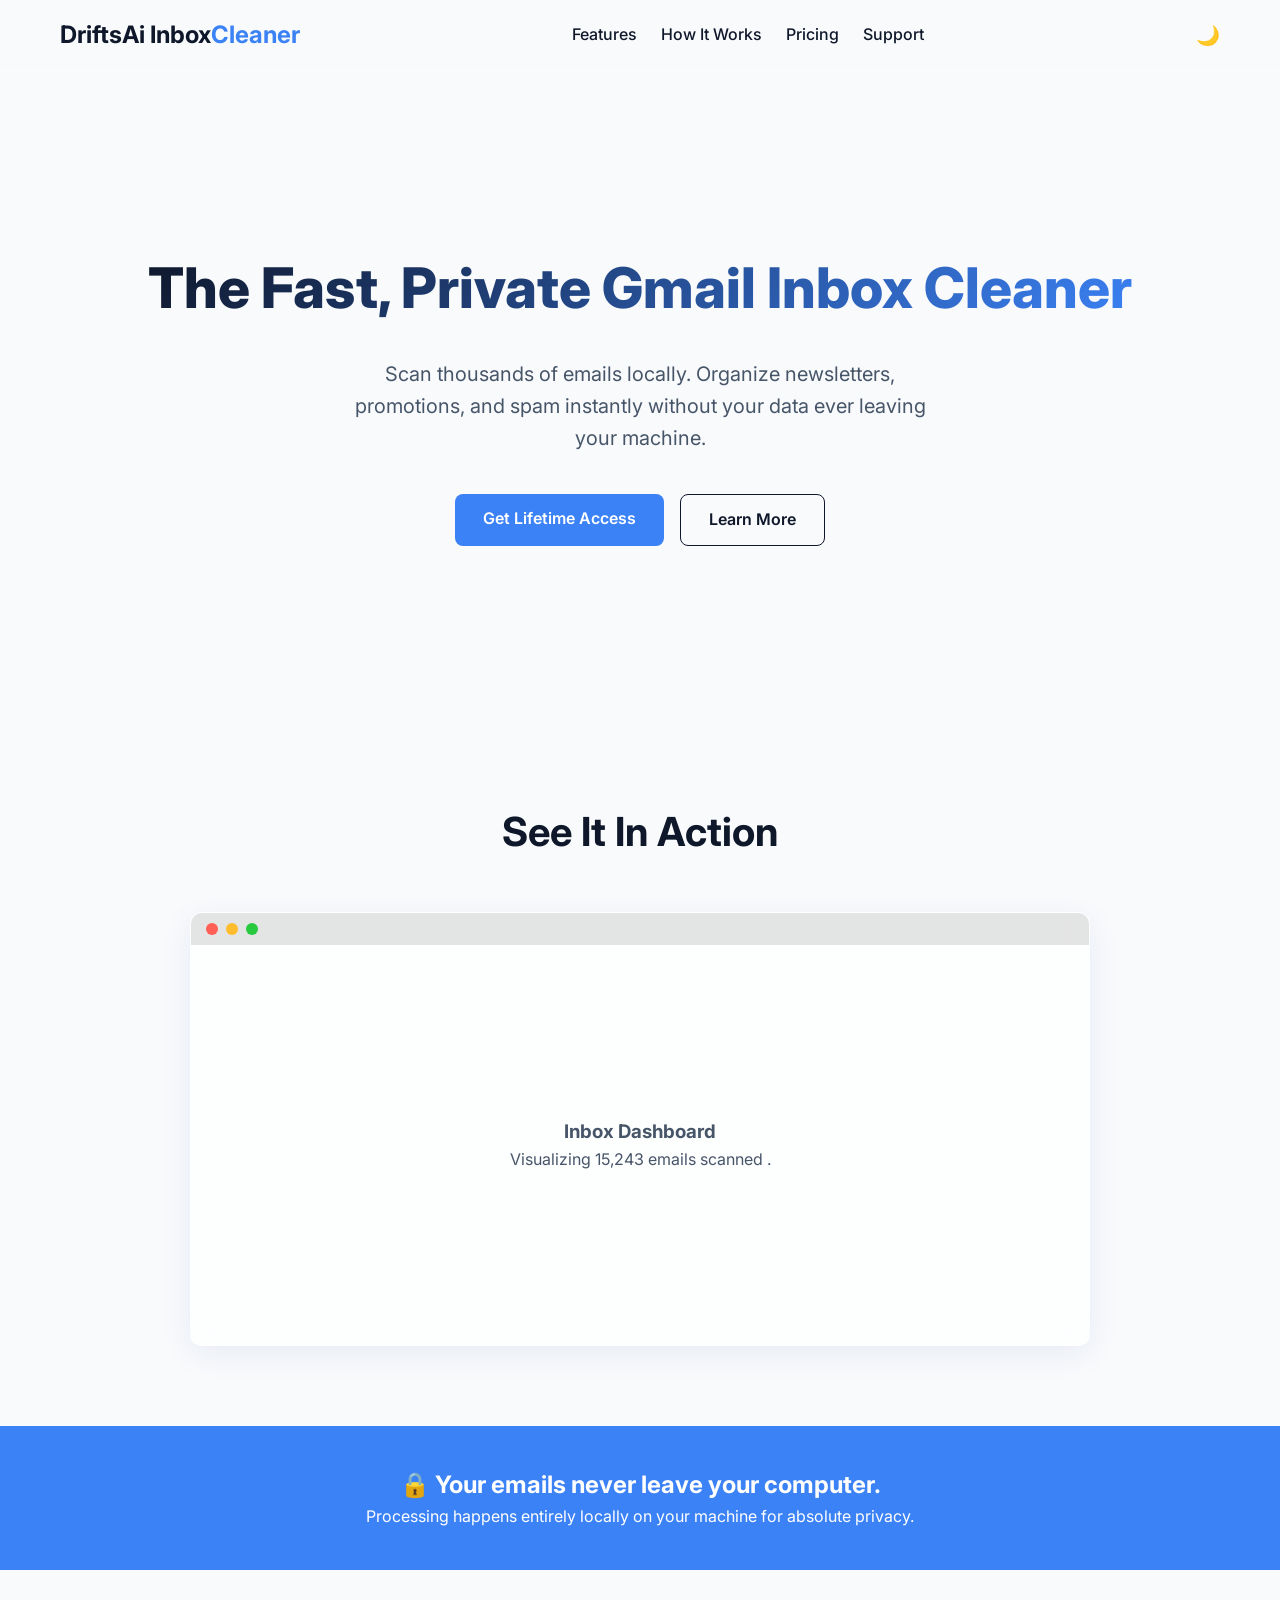
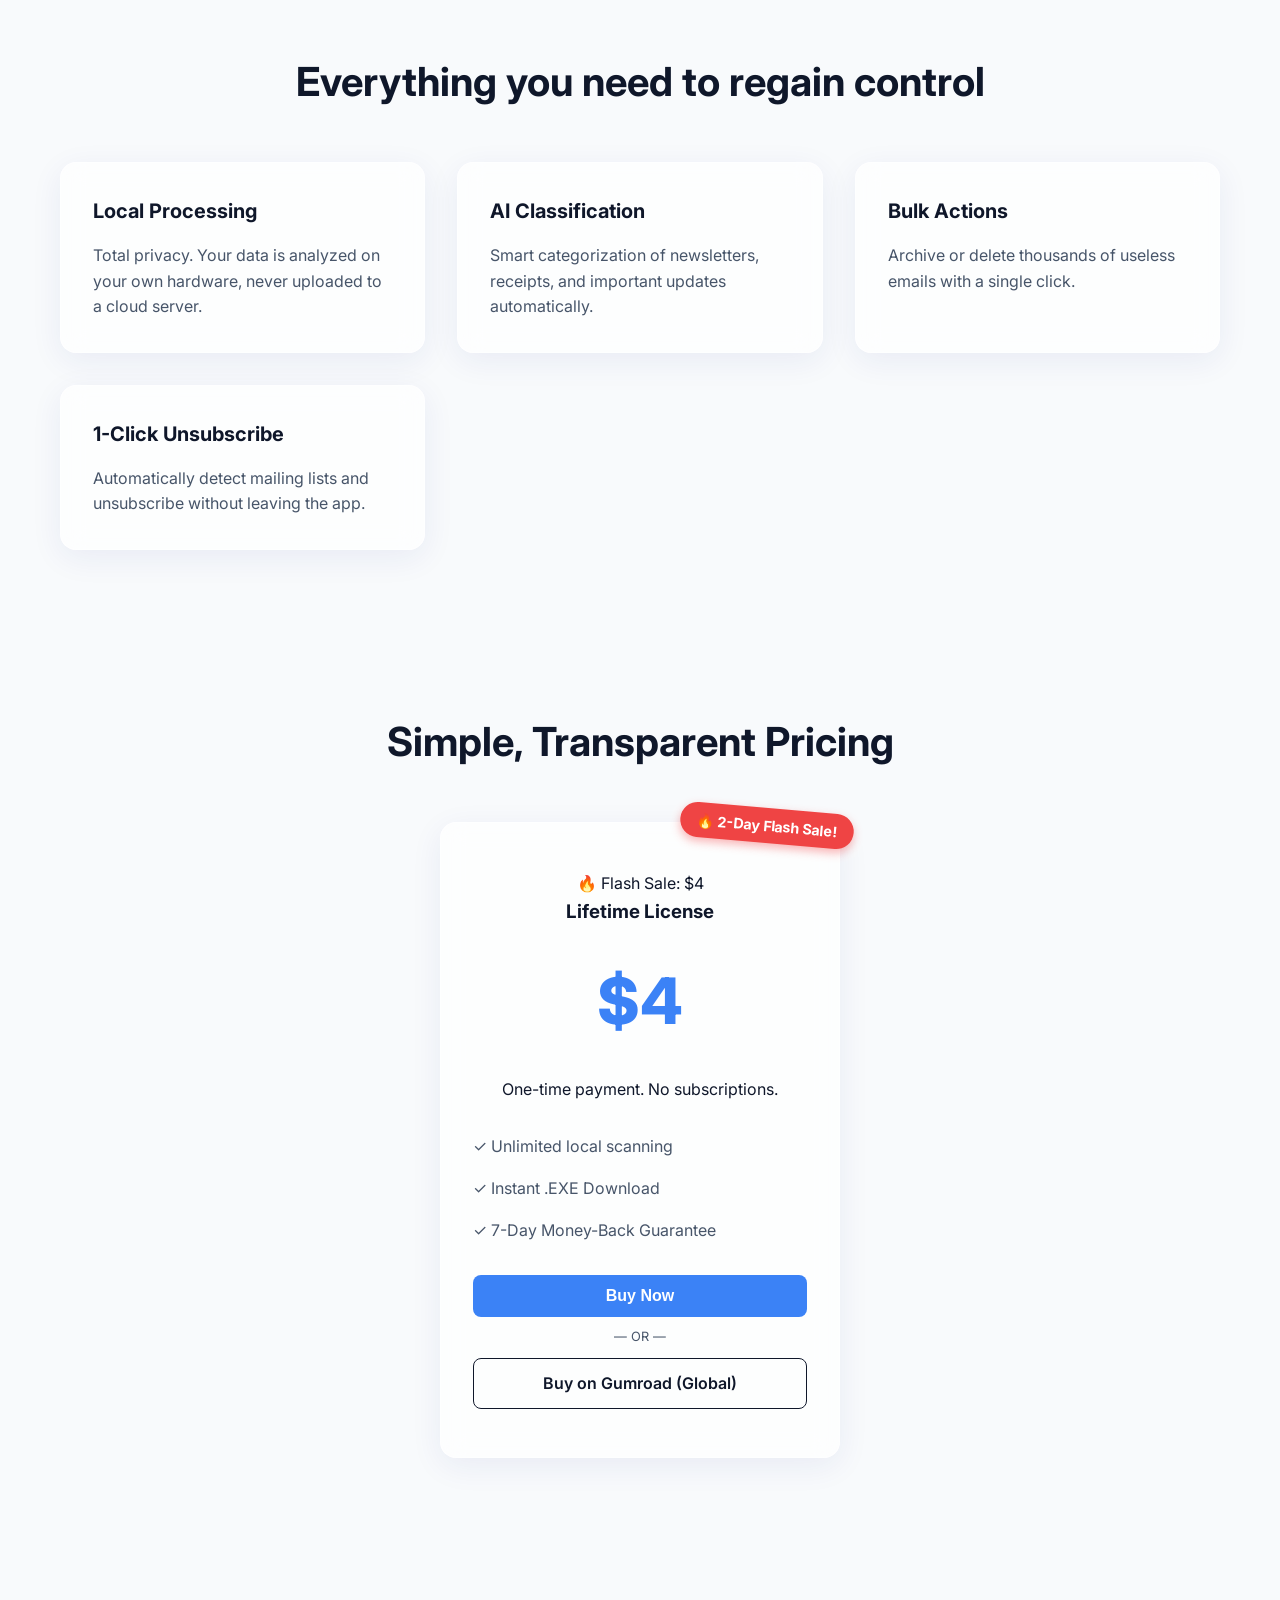
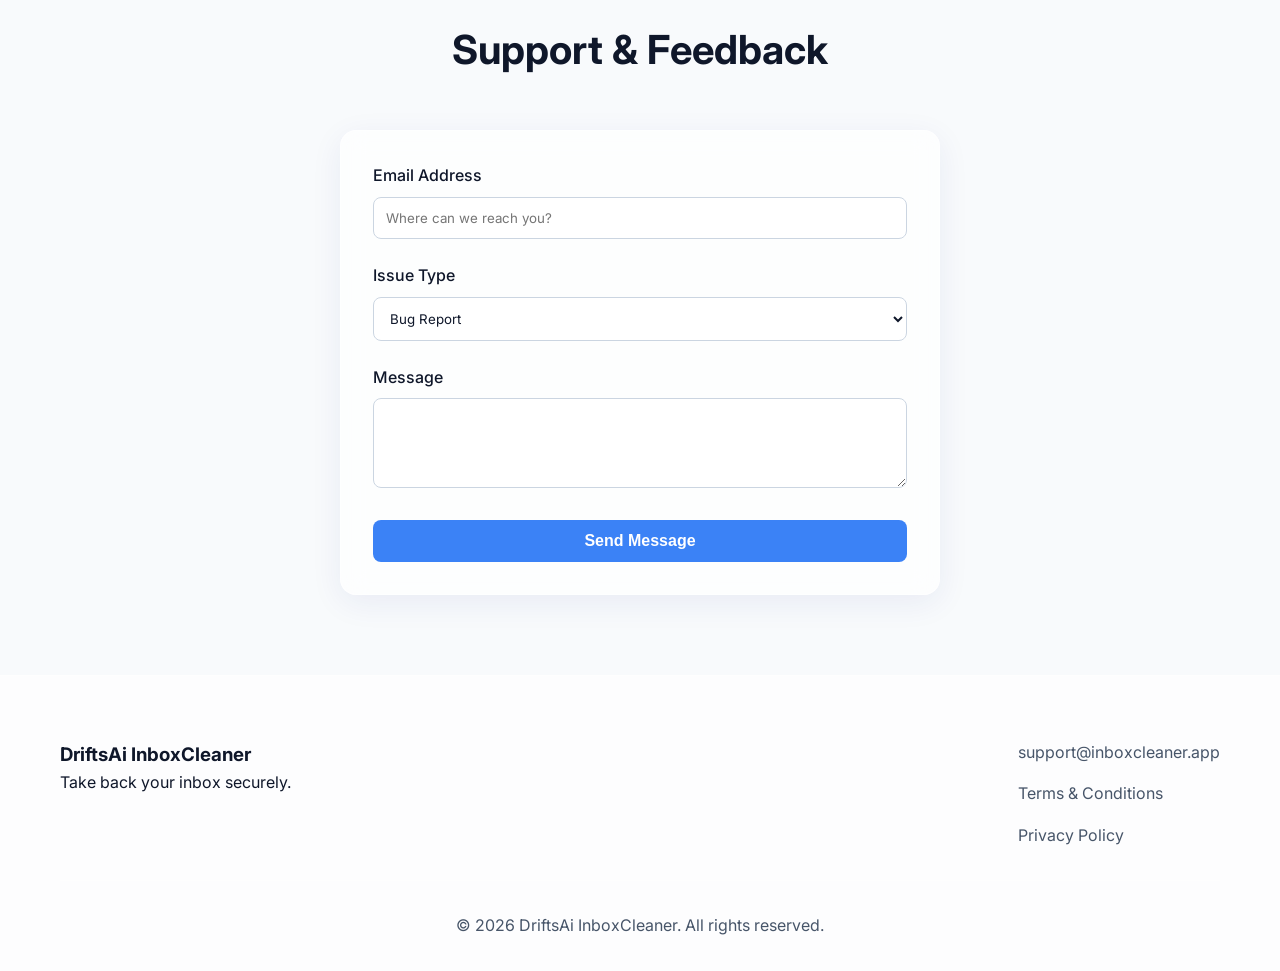
==== commit f11c2ac1: "Initial commit for Driftsai InboxCleaner" ====
--- a/index.html
+++ b/index.html
@@ -3,13 +3,16 @@
 <head>
     <meta charset="UTF-8">
     <meta name="viewport" content="width=device-width, initial-scale=1.0">
-    <title>DriftsAi InboxCleaner | Clean Your Gmail Inbox in Minutes</title>
-    <meta name="description" content="A powerful desktop application to scan, organize, and clean your Gmail inbox locally and securely.">
+    <title>InboxCleaner | Best Gmail Inbox Cleaning & Privacy Software</title>
+    <meta name="description" content="Reach Inbox Zero in minutes. InboxCleaner is the secure, local desktop app to delete newsletters, mass unsubscribe, and organize your Gmail inbox.">
+    <meta name="keywords" content="inbox cleaning, gmail cleaner, unsubscribe tool, email organizer, DriftsAi, delete newsletters">
+    
     <link rel="preconnect" href="https://fonts.googleapis.com">
     <link rel="preconnect" href="https://fonts.gstatic.com" crossorigin>
     <link href="https://fonts.googleapis.com/css2?family=Inter:wght@300;400;600;700&display=swap" rel="stylesheet">
     <link rel="stylesheet" href="styles.css">
 </head>
+
 
 <body>
     <nav class="navbar">
@@ -25,16 +28,17 @@
         </div>
     </nav>
 
-    <header class="hero section animate-on-scroll">
+  <header class="hero section animate-on-scroll">
         <div class="container hero-content">
-            <h1>Clean Your Gmail Inbox in Minutes</h1>
-            <p>Scan thousands of emails locally and organize newsletters, promotions, receipts, and spam instantly. Fast, secure, and entirely on your machine.</p>
+            <h1>The Fast, Private Gmail Inbox Cleaner</h1>
+            <p>Scan thousands of emails locally. Organize newsletters, promotions, and spam instantly without your data ever leaving your machine.</p>
             <div class="hero-buttons">
-                <a href="https://satyamrasal.gumroad.com/l/driftsai" target="_blank" class="btn btn-primary">Buy on Gumroad</a>
-                <a href="#demo" class="btn btn-secondary">Check Product</a>
+                <a href="#pricing" class="btn btn-primary">Get Lifetime Access</a>
+                <a href="#features" class="btn btn-secondary">Learn More</a>
             </div>
         </div>
     </header>
+
 
     <section class="demo section animate-on-scroll" id="demo">
         <div class="container">
@@ -87,71 +91,66 @@
         </div>
     </section>
 
-    <section class="pricing section" id="pricing">
+<section class="pricing section" id="pricing">
         <div class="container">
             <h2 class="section-title animate-on-scroll">Simple, Transparent Pricing</h2>
-            
-            <div class="pricing-card glass animate-on-scroll" style="position: relative;">
-                
+            <div class="pricing-card glass animate-on-scroll">
+                <div class="sale-badge">🔥 Flash Sale: $4</div>
                 <div style="position: absolute; top: -15px; right: -15px; background: #ef4444; color: white; padding: 6px 16px; border-radius: 20px; font-weight: 700; font-size: 0.9rem; box-shadow: 0 4px 10px rgba(239, 68, 68, 0.4); transform: rotate(5deg); z-index: 10;">
                     🔥 2-Day Flash Sale!
                 </div>
 
                 <h3>Lifetime License</h3>
-                
-                <div class="price" style="display: flex; align-items: center; justify-content: center; gap: 10px;">
-                    <span style="text-decoration: line-through; color: var(--text-muted); font-size: 2rem; font-weight: 400;">$29</span>
-                    <span>$9</span>
-                </div>
-                
-                <p>One-time payment. No subscriptions. Yours forever.</p>
+                <div class="price">$4</div>
+                <p>One-time payment. No subscriptions.</p>
                 <ul class="pricing-features">
-                    <li>✓ Unlimited email scanning</li>
-                    <li>✓ Windows Desktop App (.exe)</li>
-                    <li>✓ Secure checkout via Gumroad</li>
+                    <li>✓ Unlimited local scanning</li>
+                    <li>✓ Instant .EXE Download</li>
+                    <li>✓ 7-Day Money-Back Guarantee</li>
                 </ul>
                 
-                <a href="https://satyamrasal.gumroad.com/l/driftsai" target="_blank" class="btn btn-primary full-width">Get it on Gumroad for $9</a>
+                <div class="payment-options-grid">
+                    <button id="razorpay-checkout" class="btn btn-primary full-width">Buy Now</button>
+                    <div style="margin: 10px 0; font-size: 0.8rem; color: var(--text-muted);">— OR —</div>
+                    <a href="https://satyamrasal.gumroad.com/l/driftsai" target="_blank" class="btn btn-secondary full-width">Buy on Gumroad (Global)</a>
+                </div>
             </div>
         </div>
     </section>
 
+
+
+
     <section class="contact section" id="contact">
         <div class="container">
-            <h2 class="section-title animate-on-scroll">Feedback & Complaints</h2>
-            <p class="text-center animate-on-scroll" style="margin-top: -20px; margin-bottom: 30px; color: var(--text-muted);">Have an issue with the product or want to request a feature? Let us know below.</p>
-            
-            <form action="https://formsubmit.co/satyamrasal13499@gmail.com" method="POST" class="contact-form glass animate-on-scroll">
-                <input type="hidden" name="_subject" value="InboxCleaner: New Feedback/Complaint">
-                <input type="hidden" name="_captcha" value="false">
+            <h2 class="section-title">Support & Feedback</h2>
+            <form action="https://formsubmit.co/satyamrasal13499@gmail.com" method="POST" class="contact-form glass">
+                <input type="hidden" name="_subject" value="InboxCleaner Support Request">
                 <input type="hidden" name="_next" value="https://Driftsai.com/thanks.html">
+                <input type="hidden" name="_url" value="https://Driftsai.com/index.html">
                 
                 <div class="form-group">
-                    <label for="name">Name</label>
-                    <input type="text" id="name" name="name" required>
+                    <label>Email Address</label>
+                    <input type="email" name="email" required placeholder="Where can we reach you?">
                 </div>
                 <div class="form-group">
-                    <label for="email">Email Address</label>
-                    <input type="email" id="email" name="email" required>
-                </div>
-                <div class="form-group">
-                    <label for="type">Inquiry Type</label>
-                    <select id="type" name="type" required style="width: 100%; padding: 12px; border-radius: 8px; border: 1px solid var(--input-border); background: var(--input-bg); color: var(--text-color); font-family: inherit; margin-bottom: 1.5rem;">
-                        <option value="General Feedback">General Feedback</option>
-                        <option value="Bug / Complaint">Bug Report / Complaint</option>
-                        <option value="Feature Request">Feature Request</option>
-                        <option value="Payment Issue">Payment/Gumroad Issue</option>
+                    <label>Issue Type</label>
+                    <select name="type">
+                        <option>Bug Report</option>
+                        <option>Feature Request</option>
+                        <option>Payment/Refund Issue</option>
                     </select>
                 </div>
                 <div class="form-group">
-                    <label for="message">Message</label>
-                    <textarea id="message" name="message" rows="5" required placeholder="Please describe your issue or feedback in detail..."></textarea>
+                    <label>Message</label>
+                    <textarea name="message" rows="4" required></textarea>
                 </div>
-                <button type="submit" class="btn btn-primary full-width">Submit Ticket</button>
+                <button type="submit" class="btn btn-primary full-width">Send Message</button>
             </form>
         </div>
     </section>
 
+ 
     <footer class="footer">
         <div class="container">
             <div class="footer-content">
@@ -171,6 +170,8 @@
         </div>
     </footer>
 
+       <script src="https://checkout.razorpay.com/v1/checkout.js"></script>
+ 
     <script src="script.js"></script>
 </body>
 </html>
